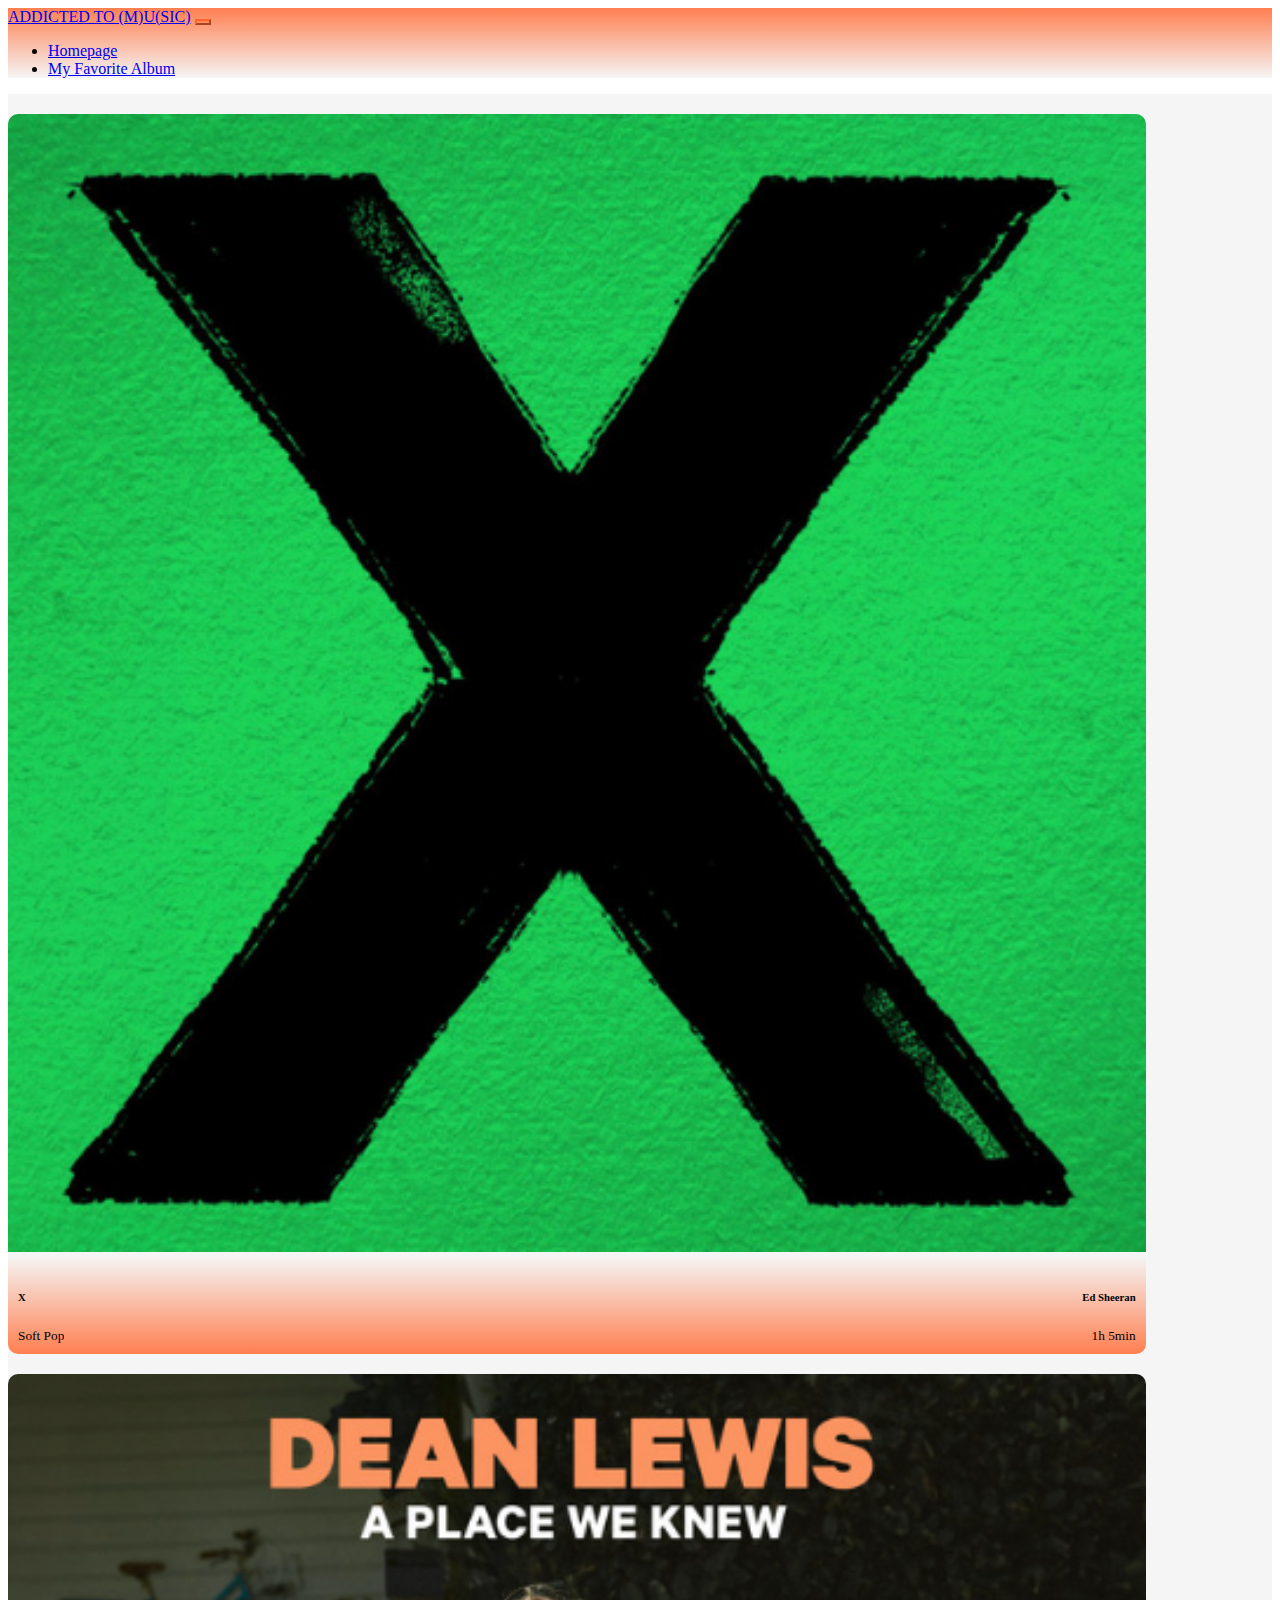
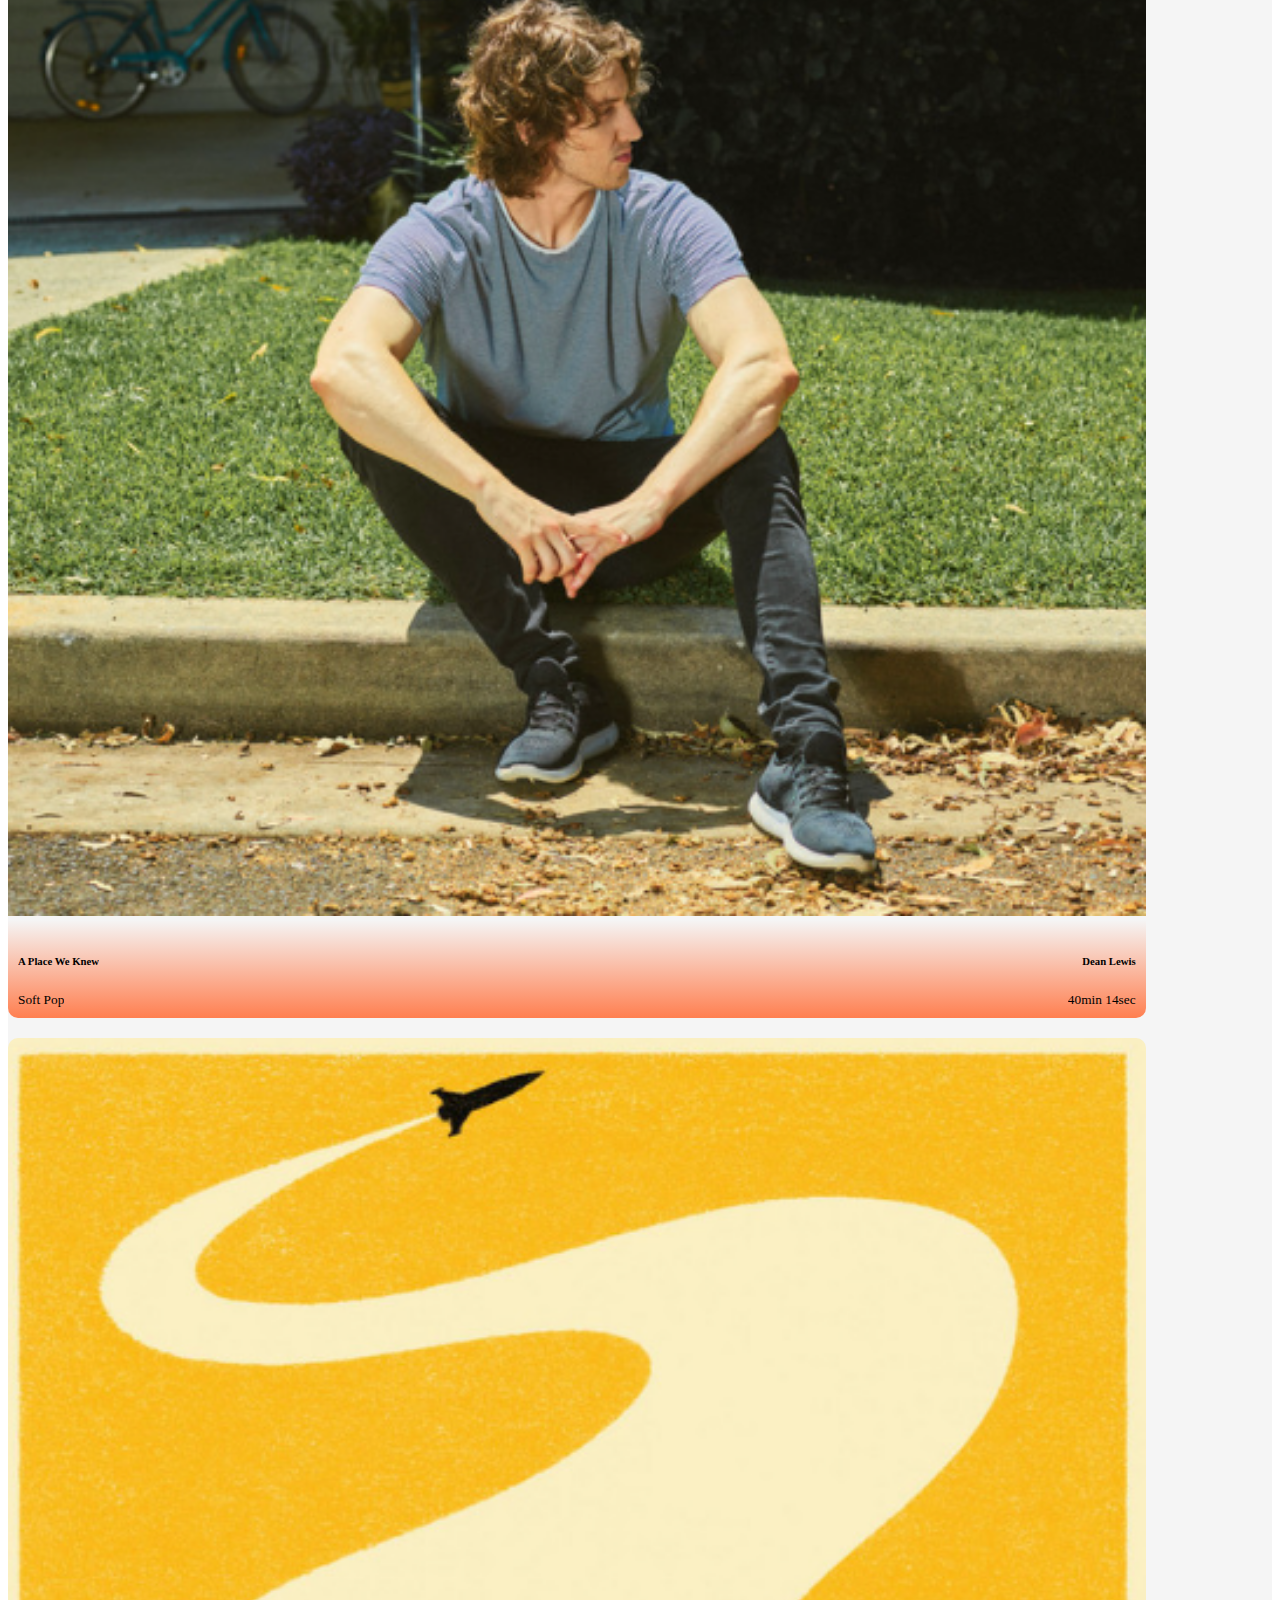
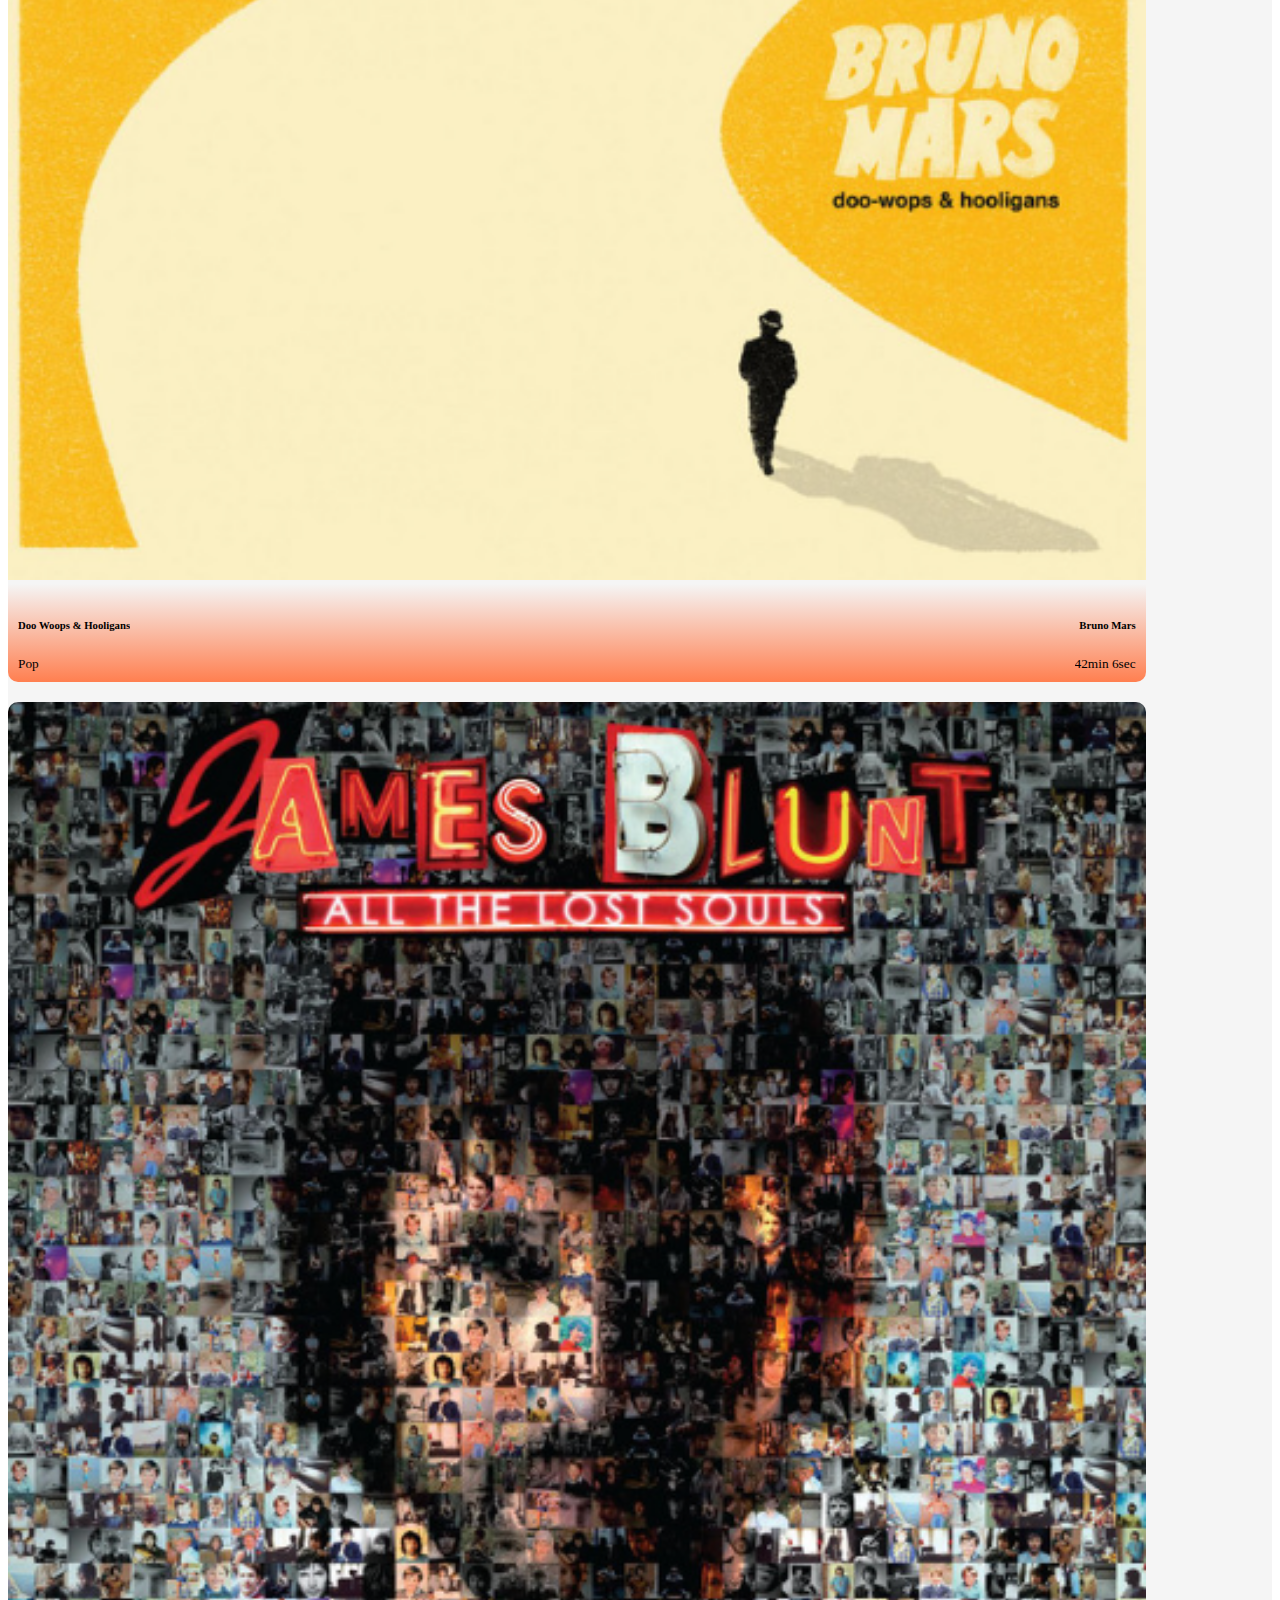
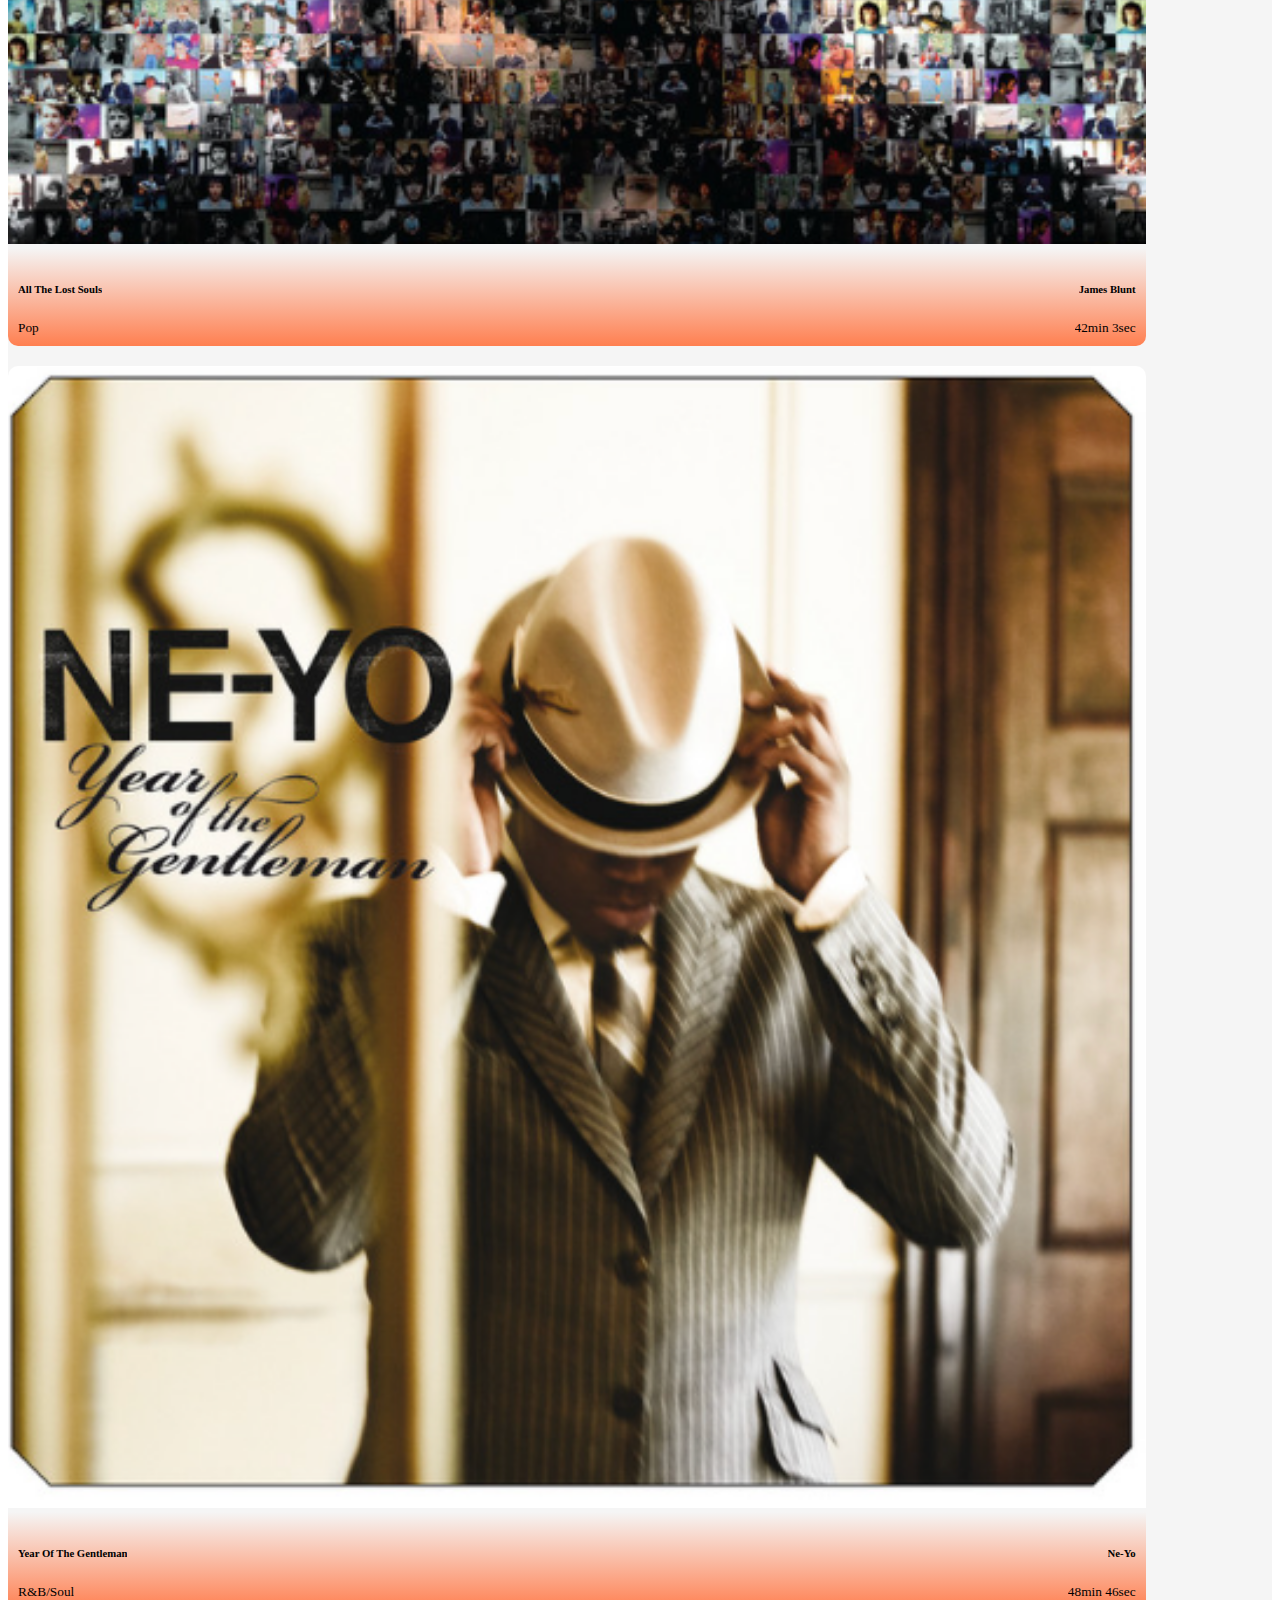
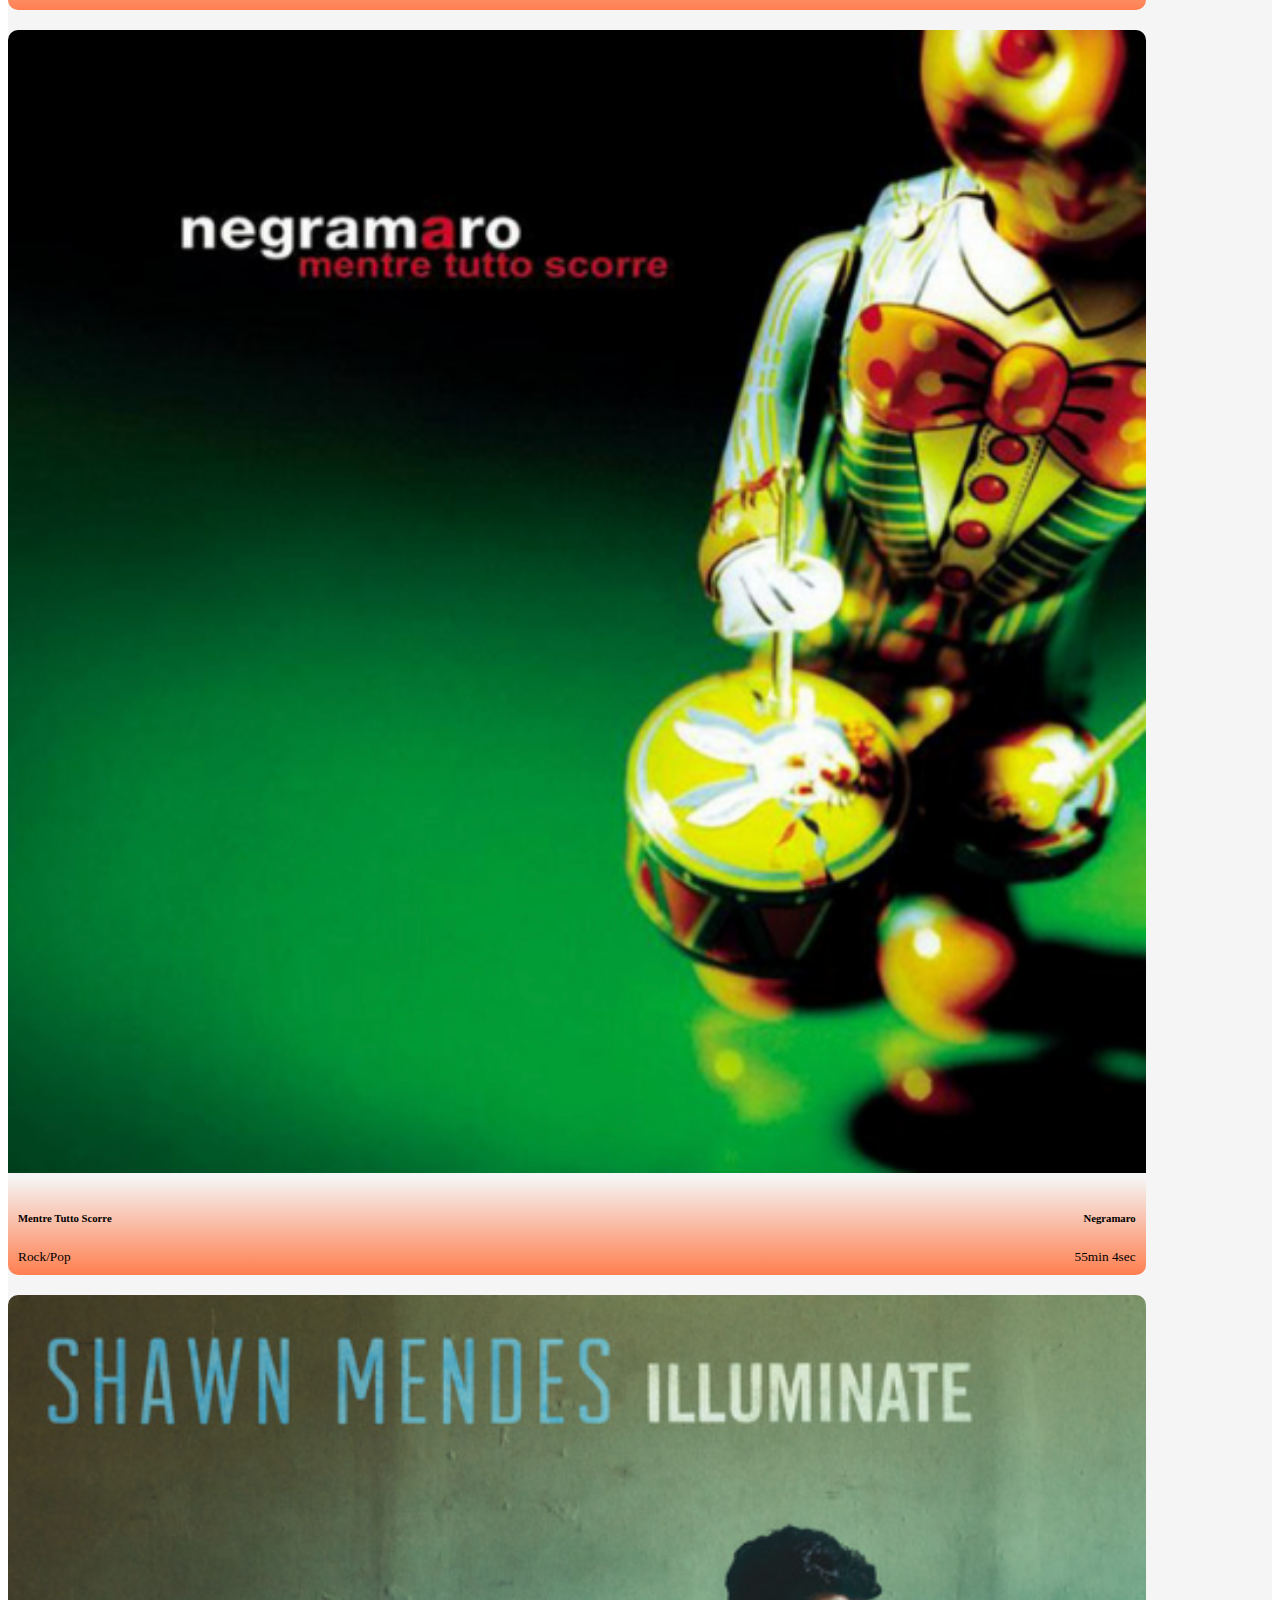
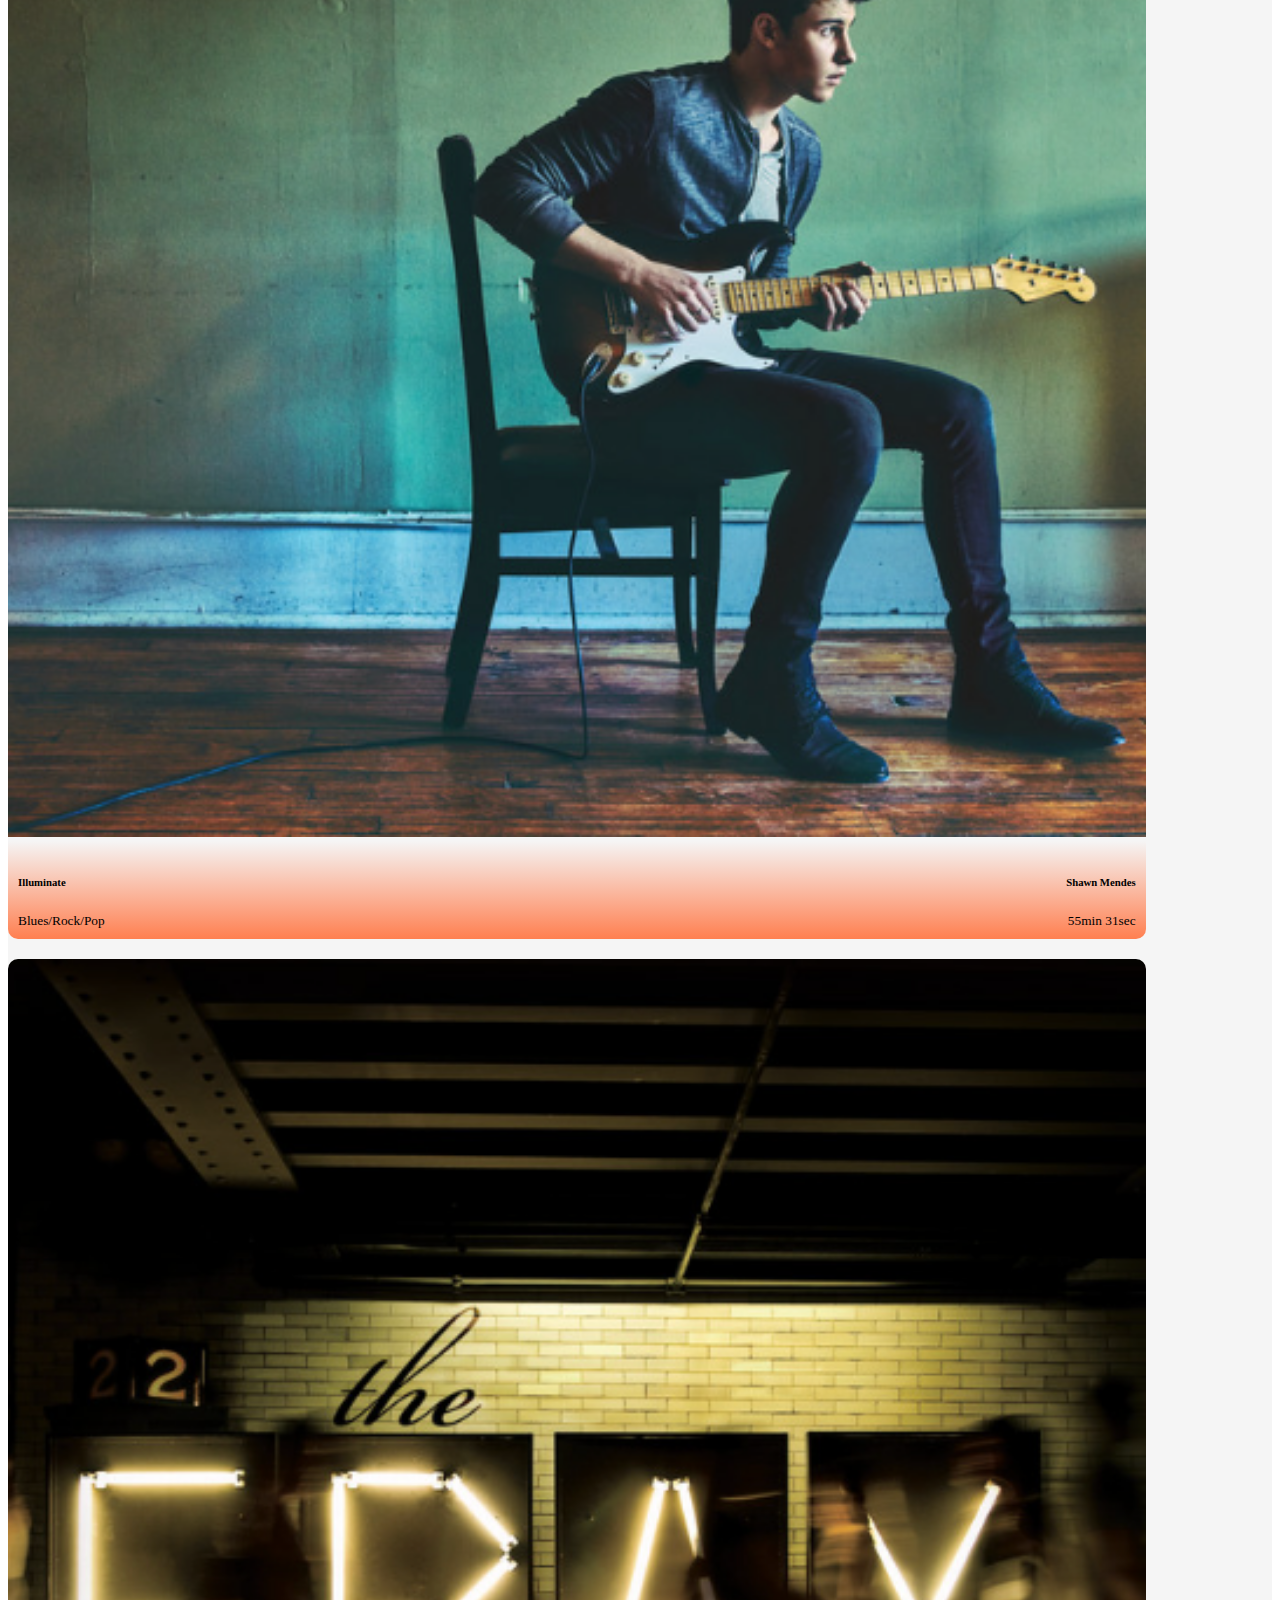
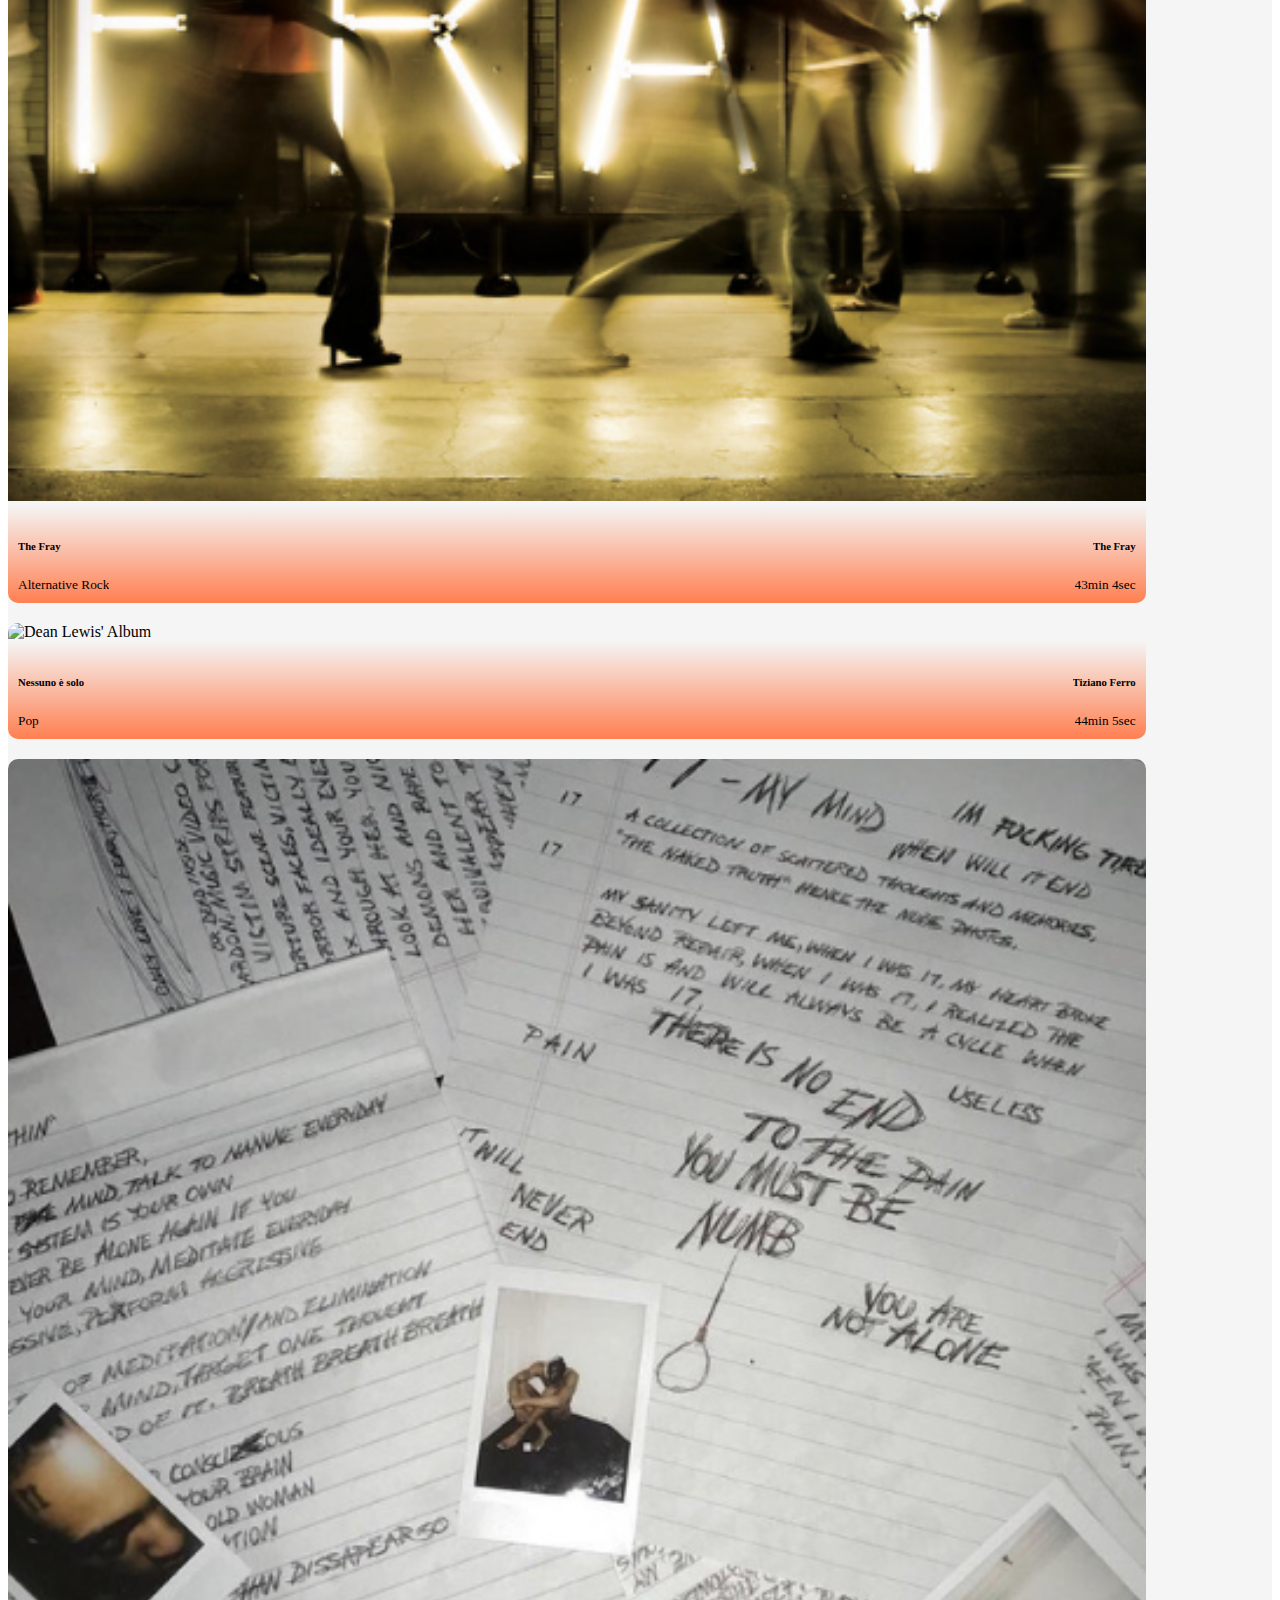
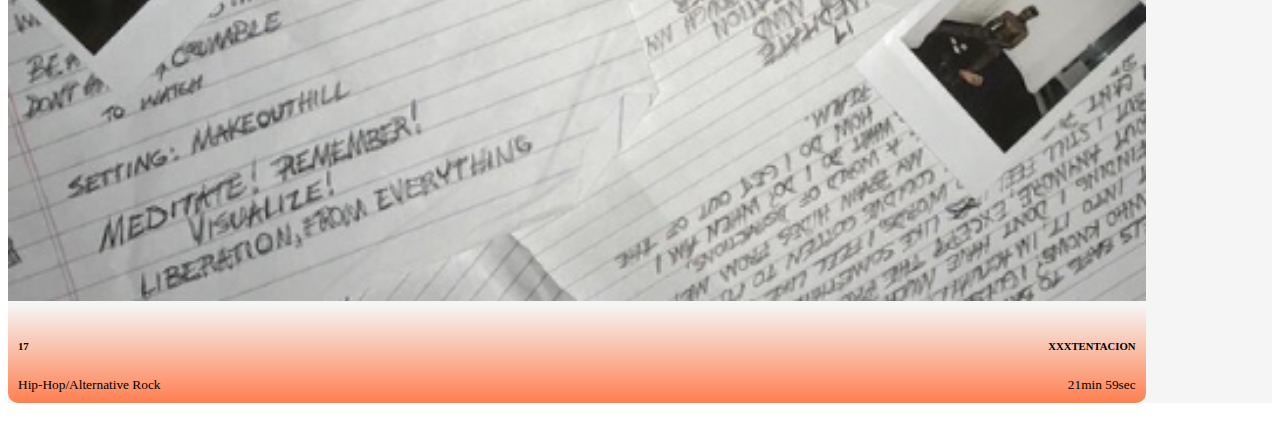
==== Homepage/index.html @ 237abd40 "First Part Completed" ====
<!DOCTYPE html>
<html lang="en">
<head>
    <meta charset="UTF-8">
    <meta name="viewport" content="width=device-width, initial-scale=1.0">
    <title>ADDICTED TO (M)U(SIC)</title>
    <link href="https://cdn.jsdelivr.net/npm/bootstrap@5.3.2/dist/css/bootstrap.min.css" rel="stylesheet" integrity="sha384-T3c6CoIi6uLrA9TneNEoa7RxnatzjcDSCmG1MXxSR1GAsXEV/Dwwykc2MPK8M2HN" crossorigin="anonymous">
    <link rel="stylesheet" href="https://cdnjs.cloudflare.com/ajax/libs/font-awesome/6.0.0/css/all.min.css">
    <link rel="stylesheet" href="style.css">
</head>
<body>
    <nav class="navbar navbar-expand-sm">
        <div class="container-fluid">
          <a class="navbar-brand fw-bold" href="#">ADDICTED TO (M)U(SIC)</a>
          <button class="navbar-toggler" type="button" data-bs-toggle="collapse" data-bs-target="#navbarSupportedContent" aria-controls="navbarSupportedContent" aria-expanded="false" aria-label="Toggle navigation">
            <span class="navbar-toggler-icon"></span>
          </button>
          <div class="collapse navbar-collapse" id="navbarSupportedContent">
            <ul class="navbar-nav ms-auto mb-2 mb-sm-0">
              <li class="nav-item">
                <a class="nav-link active" aria-current="page" href="#">Homepage</a>
              </li>
              <li class="nav-item">
                <a class="nav-link" href="/My Favorite Album/index.html">My Favorite Album</a>
              </li>
            </ul>
          </div>
        </div>
    </nav>

    <main>
        <div class="container">
            <div class="row">
                <div class="album-card col-6 col-sm-6 col-md-4 col-lg-3">
                    <img src="/Assets/Ed Sheeran - X.png" alt="Ed Sheeran's X Album">
                    <div class="album-info">
                        <div class="name-artist">
                            <h6 class="name">X</h6>
                            <h6 class="artist">Ed Sheeran</h6>
                        </div>
                        <div class="genre-duration">
                            <div class="genre">Soft Pop</div>
                            <div class="duration">1h 5min</div>
                        </div>
                    </div>
                </div>
                <div class="album-card col-6 col-sm-6 col-md-4 col-lg-3">
                    <img src="/Assets/Dean Lewis - A Place We Knew.png" alt="Dean Lewis' Album">
                    <div class="album-info">
                        <div class="name-artist">
                            <h6 class="name">A Place We Knew</h6>
                            <h6 class="artist">Dean Lewis</h6>
                        </div>
                        <div class="genre-duration">
                            <div class="genre">Soft Pop</div>
                            <div class="duration">40min 14sec</div>
                        </div>
                    </div>
                </div>
                <div class="album-card col-6 col-sm-6 col-md-4 col-lg-3">
                    <img src="/Assets/Bruno Mars - Doo Woops & Hooligans .png" alt="Dean Lewis' Album">
                    <div class="album-info">
                        <div class="name-artist">
                            <h6 class="name">Doo Woops & Hooligans</h6>
                            <h6 class="artist">Bruno Mars</h6>
                        </div>
                        <div class="genre-duration">
                            <div class="genre">Pop</div>
                            <div class="duration">42min 6sec</div>
                        </div>
                    </div>
                </div>
                <div class="album-card col-6 col-sm-6 col-md-4 col-lg-3">
                    <img src="/Assets/James Blunt - All The Lost Souls.png" alt="Dean Lewis' Album">
                    <div class="album-info">
                        <div class="name-artist">
                            <h6 class="name">All The Lost Souls</h6>
                            <h6 class="artist">James Blunt</h6>
                        </div>
                        <div class="genre-duration">
                            <div class="genre">Pop</div>
                            <div class="duration">42min 3sec</div>
                        </div>
                    </div>
                </div>
                <div class="album-card col-6 col-sm-6 col-md-4 col-lg-3">
                    <img src="/Assets/Ne-Yo - Year Of The Gentleman.png" alt="Dean Lewis' Album">
                    <div class="album-info">
                        <div class="name-artist">
                            <h6 class="name">Year Of The Gentleman</h6>
                            <h6 class="artist">Ne-Yo</h6>
                        </div>
                        <div class="genre-duration">
                            <div class="genre">R&B/Soul</div>
                            <div class="duration">48min 46sec</div>
                        </div>
                    </div>
                </div>
                <div class="album-card col-6 col-sm-6 col-md-4 col-lg-3">
                    <img src="/Assets/Negramaro - Mentre Tutto Scorre.png" alt="Dean Lewis' Album">
                    <div class="album-info">
                        <div class="name-artist">
                            <h6 class="name">Mentre Tutto Scorre</h6>
                            <h6 class="artist">Negramaro</h6>
                        </div>
                        <div class="genre-duration">
                            <div class="genre">Rock/Pop</div>
                            <div class="duration">55min 4sec</div>
                        </div>
                    </div>
                </div>
                <div class="album-card col-6 col-sm-6 col-md-4 col-lg-3">
                    <img src="/Assets/Shawn Mendes - Illuminate.png" alt="Dean Lewis' Album">
                    <div class="album-info">
                        <div class="name-artist">
                            <h6 class="name">Illuminate</h6>
                            <h6 class="artist">Shawn Mendes</h6>
                        </div>
                        <div class="genre-duration">
                            <div class="genre">Blues/Rock/Pop</div>
                            <div class="duration">55min 31sec</div>
                        </div>
                    </div>
                </div>
                <div class="album-card col-6 col-sm-6 col-md-4 col-lg-3">
                    <img src="/Assets/The Fray - The Fray.png" alt="Dean Lewis' Album">
                    <div class="album-info">
                        <div class="name-artist">
                            <h6 class="name">The Fray</h6>
                            <h6 class="artist">The Fray</h6>
                        </div>
                        <div class="genre-duration">
                            <div class="genre">Alternative Rock</div>
                            <div class="duration">43min 4sec</div>
                        </div>
                    </div>
                </div>
                <div class="album-card col-6 col-sm-6 col-md-4 col-lg-3">
                    <img src="/Assets/Tiziano Ferro - Nessuno è solo.png" alt="Dean Lewis' Album">
                    <div class="album-info">
                        <div class="name-artist">
                            <h6 class="name">Nessuno è solo</h6>
                            <h6 class="artist">Tiziano Ferro</h6>
                        </div>
                        <div class="genre-duration">
                            <div class="genre">Pop</div>
                            <div class="duration">44min 5sec</div>
                        </div>
                    </div>
                </div>
                <div class="album-card col-6 col-sm-6 col-md-4 col-lg-3">
                    <img src="/Assets/XXXTENTACION - 17.png" alt="Dean Lewis' Album">
                    <div class="album-info">
                        <div class="name-artist">
                            <h6 class="name">17</h6>
                            <h6 class="artist">XXXTENTACION</h6>
                        </div>
                        <div class="genre-duration">
                            <div class="genre">Hip-Hop/Alternative Rock</div>
                            <div class="duration">21min 59sec</div>
                        </div>
                    </div>
                </div>
            </div>
        </div>
    </main>

    <script src="https://cdn.jsdelivr.net/npm/bootstrap@5.3.2/dist/js/bootstrap.bundle.min.js" integrity="sha384-C6RzsynM9kWDrMNeT87bh95OGNyZPhcTNXj1NW7RuBCsyN/o0jlpcV8Qyq46cDfL" crossorigin="anonymous"></script>
</body>
</html>
---- Homepage/style.css ----
nav.navbar {
    background: linear-gradient(to bottom, coral, whitesmoke);

}

button.navbar-toggler {
    border-color: rgb(255, 102, 46);
    background: linear-gradient(to top, transparent, coral);
}

main {
    background-color: whitesmoke;
}

.container {
    max-width: 90%;
    padding-top: 20px;
}

.album-card{
    margin-bottom: 20px;
}

.album-card img {
    width: 100%;
    border-top-right-radius: 10px;
    border-top-left-radius: 10px;
}

.album-info {
    display: flex;
    flex-direction: column;
    background: linear-gradient(to top, coral, whitesmoke);
    padding: 10px;
    border-bottom-right-radius: 10px;
    border-bottom-left-radius: 10px;
}

div.album-card div.name-artist, div.album-card div.genre-duration {
    display: flex;
    justify-content: space-between;
    align-items: end;
    text-wrap: nowrap;
}

@media screen and (max-width: 1200px){
    div.album-card div.name-artist, div.album-card div.genre-duration {
        flex-direction: column;
        align-items: start;
    }
} 

div.album-card div.name-artist h6, div.album-card div.genre-duration div {
    white-space: nowrap; 
    overflow: hidden;       
    text-overflow: ellipsis;
}

div.album-card div.name-artist h6.name {
    font-weight: bold;
}

div.album-card div.genre-duration {
    font-size: smaller
}
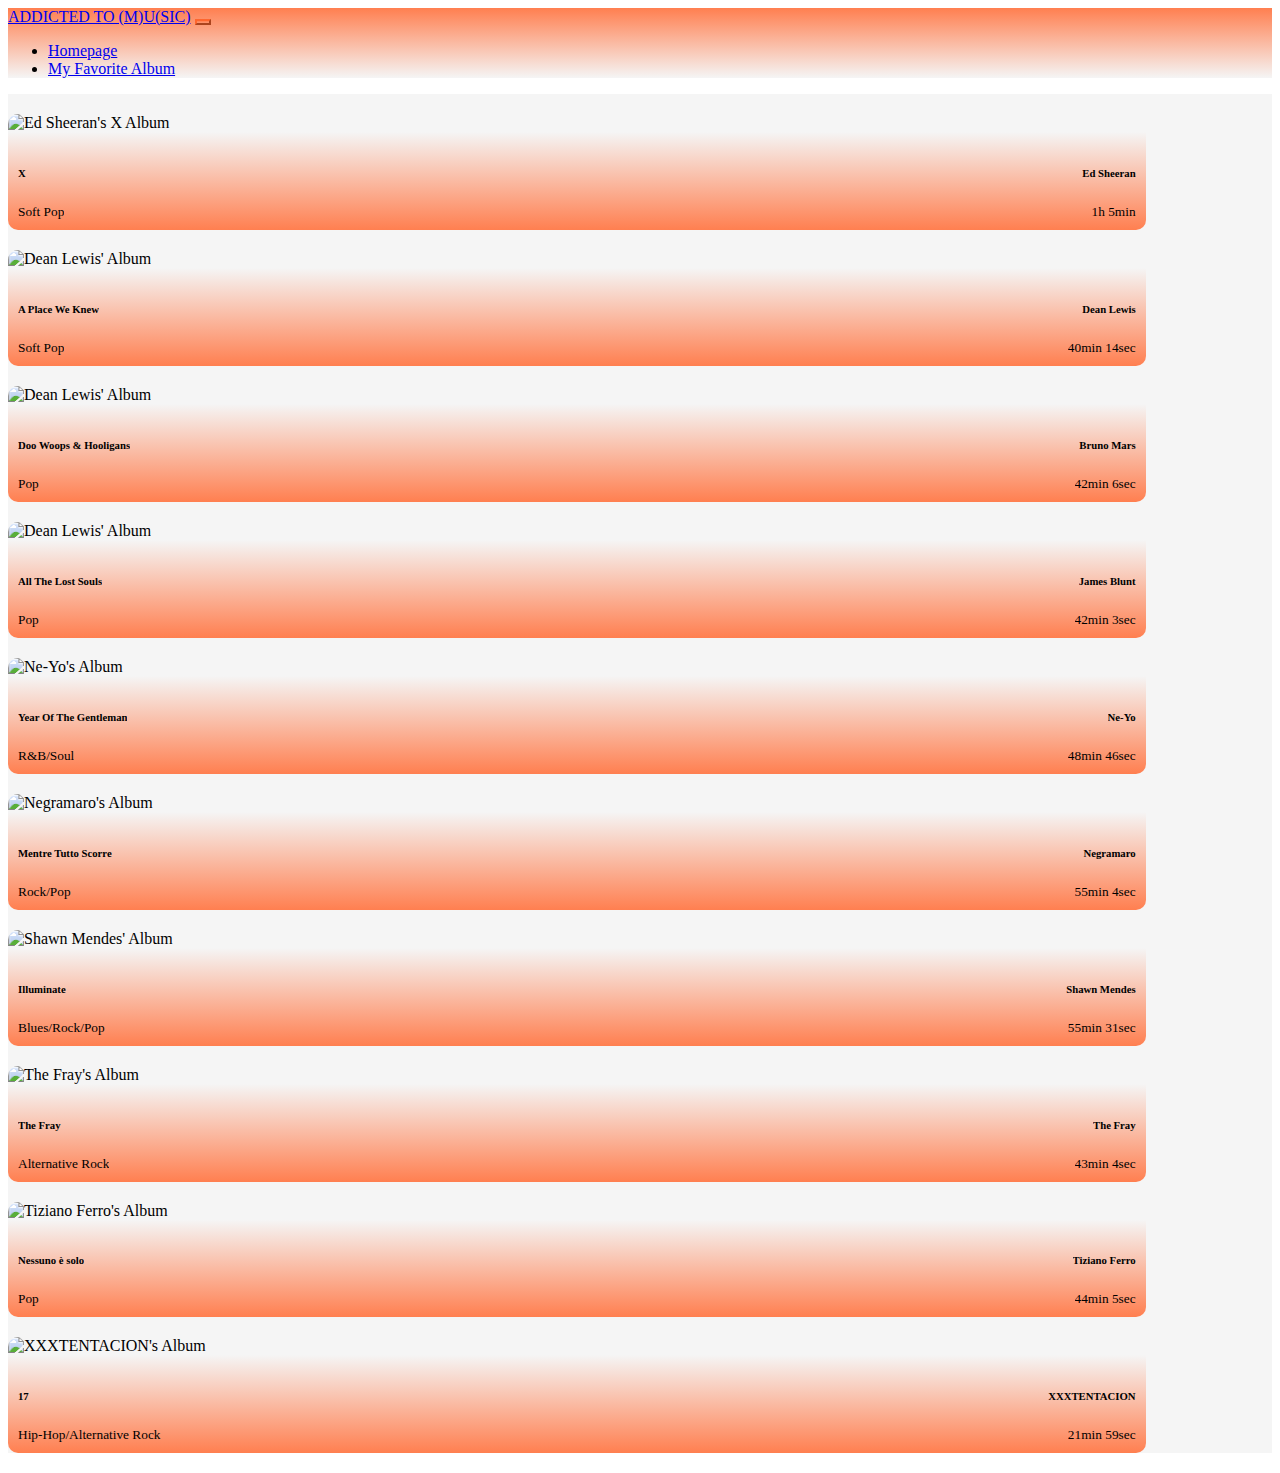
==== commit 78ff3979: "Photos' Link Changed" ====
--- a/Homepage/index.html
+++ b/Homepage/index.html
@@ -32,7 +32,7 @@
         <div class="container">
             <div class="row">
                 <div class="album-card col-6 col-sm-6 col-md-4 col-lg-3">
-                    <img src="/Assets/Ed Sheeran - X.png" alt="Ed Sheeran's X Album">
+                    <img src="https://github.com/fabio-carucci/M3W2D1/blob/main/Assets/Ed%20Sheeran%20-%20X.png?raw=true" alt="Ed Sheeran's X Album">
                     <div class="album-info">
                         <div class="name-artist">
                             <h6 class="name">X</h6>
@@ -45,7 +45,7 @@
                     </div>
                 </div>
                 <div class="album-card col-6 col-sm-6 col-md-4 col-lg-3">
-                    <img src="/Assets/Dean Lewis - A Place We Knew.png" alt="Dean Lewis' Album">
+                    <img src="https://github.com/fabio-carucci/M3W2D1/blob/main/Assets/Dean%20Lewis%20-%20A%20Place%20We%20Knew.png?raw=true" alt="Dean Lewis' Album">
                     <div class="album-info">
                         <div class="name-artist">
                             <h6 class="name">A Place We Knew</h6>
@@ -58,7 +58,7 @@
                     </div>
                 </div>
                 <div class="album-card col-6 col-sm-6 col-md-4 col-lg-3">
-                    <img src="/Assets/Bruno Mars - Doo Woops & Hooligans .png" alt="Dean Lewis' Album">
+                    <img src="https://github.com/fabio-carucci/M3W2D1/blob/main/Assets/Bruno%20Mars%20-%20Doo%20Woops%20&%20Hooligans%20.png?raw=true" alt="Dean Lewis' Album">
                     <div class="album-info">
                         <div class="name-artist">
                             <h6 class="name">Doo Woops & Hooligans</h6>
@@ -71,7 +71,7 @@
                     </div>
                 </div>
                 <div class="album-card col-6 col-sm-6 col-md-4 col-lg-3">
-                    <img src="/Assets/James Blunt - All The Lost Souls.png" alt="Dean Lewis' Album">
+                    <img src="https://github.com/fabio-carucci/M3W2D1/blob/main/Assets/James%20Blunt%20-%20All%20The%20Lost%20Souls.png?raw=true" alt="Dean Lewis' Album">
                     <div class="album-info">
                         <div class="name-artist">
                             <h6 class="name">All The Lost Souls</h6>
@@ -84,7 +84,7 @@
                     </div>
                 </div>
                 <div class="album-card col-6 col-sm-6 col-md-4 col-lg-3">
-                    <img src="/Assets/Ne-Yo - Year Of The Gentleman.png" alt="Dean Lewis' Album">
+                    <img src="https://github.com/fabio-carucci/M3W2D1/blob/main/Assets/Ne-Yo%20-%20Year%20Of%20The%20Gentleman.png?raw=true" alt="Ne-Yo's Album">
                     <div class="album-info">
                         <div class="name-artist">
                             <h6 class="name">Year Of The Gentleman</h6>
@@ -97,7 +97,7 @@
                     </div>
                 </div>
                 <div class="album-card col-6 col-sm-6 col-md-4 col-lg-3">
-                    <img src="/Assets/Negramaro - Mentre Tutto Scorre.png" alt="Dean Lewis' Album">
+                    <img src="https://github.com/fabio-carucci/M3W2D1/blob/main/Assets/Negramaro%20-%20Mentre%20Tutto%20Scorre.png?raw=true" alt="Negramaro's Album">
                     <div class="album-info">
                         <div class="name-artist">
                             <h6 class="name">Mentre Tutto Scorre</h6>
@@ -110,7 +110,7 @@
                     </div>
                 </div>
                 <div class="album-card col-6 col-sm-6 col-md-4 col-lg-3">
-                    <img src="/Assets/Shawn Mendes - Illuminate.png" alt="Dean Lewis' Album">
+                    <img src="https://github.com/fabio-carucci/M3W2D1/blob/main/Assets/Shawn%20Mendes%20-%20Illuminate.png?raw=true.png" alt="Shawn Mendes' Album">
                     <div class="album-info">
                         <div class="name-artist">
                             <h6 class="name">Illuminate</h6>
@@ -123,7 +123,7 @@
                     </div>
                 </div>
                 <div class="album-card col-6 col-sm-6 col-md-4 col-lg-3">
-                    <img src="/Assets/The Fray - The Fray.png" alt="Dean Lewis' Album">
+                    <img src="https://github.com/fabio-carucci/M3W2D1/blob/main/Assets/The%20Fray%20-%20The%20Fray.png?raw=true" alt="The Fray's Album">
                     <div class="album-info">
                         <div class="name-artist">
                             <h6 class="name">The Fray</h6>
@@ -136,7 +136,7 @@
                     </div>
                 </div>
                 <div class="album-card col-6 col-sm-6 col-md-4 col-lg-3">
-                    <img src="/Assets/Tiziano Ferro - Nessuno è solo.png" alt="Dean Lewis' Album">
+                    <img src="https://github.com/fabio-carucci/M3W2D1/blob/main/Assets/Tiziano%20Ferro%20-%20Nessuno%20è%20solo.png?raw=true" alt="Tiziano Ferro's Album">
                     <div class="album-info">
                         <div class="name-artist">
                             <h6 class="name">Nessuno è solo</h6>
@@ -149,7 +149,7 @@
                     </div>
                 </div>
                 <div class="album-card col-6 col-sm-6 col-md-4 col-lg-3">
-                    <img src="/Assets/XXXTENTACION - 17.png" alt="Dean Lewis' Album">
+                    <img src="https://github.com/fabio-carucci/M3W2D1/blob/main/Assets/XXXTENTACION%20-%2017.png?raw=true" alt="XXXTENTACION's Album">
                     <div class="album-info">
                         <div class="name-artist">
                             <h6 class="name">17</h6>
